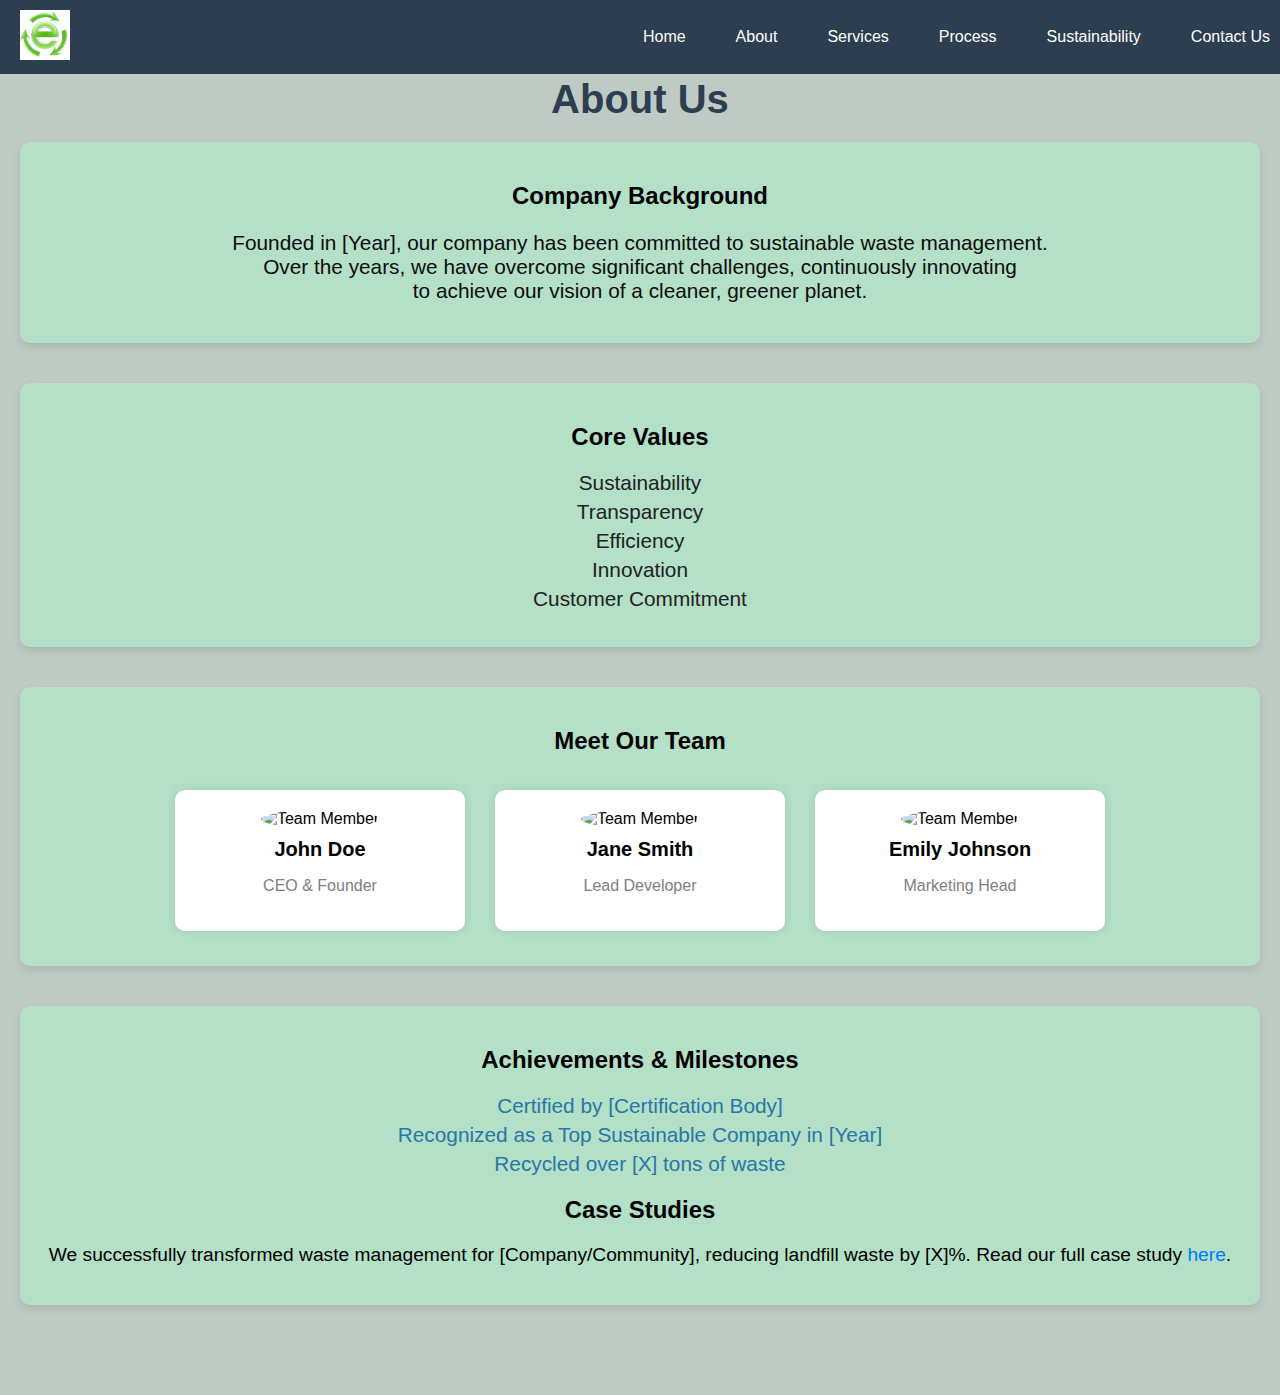
==== about.html @ b63a11f9 "first commit" ====
<!DOCTYPE html>
<html lang="en">
<head>
    <meta charset="UTF-8">
    <meta name="viewport" content="width=device-width, initial-scale=1.0">
    <title>Document</title>
    <link rel="stylesheet" href="style about.css">
</head>
<body>
    <header>
        <div class="logo">
            <img src="assest/logo.jpg" alt="RenewEarthSolutions Logo">
        </div>
        <nav>
            <ul>
                <li><a href="home.html">Home</a></li>
                <li> <a href="about.html">About</a></li>
                <li>
                    <a href="servicess.html">Services</a>
                    <ul class="dropdown">
                        <li><a href="service1">Service 1</a></li>
                        <li><a href="service2">Service 2</a></li>
                    </ul>
                </li>
                <li>
                    <a href="process.html">Process</a>
                    <ul class="dropdown">
                        <li><a href="step1">Step 1</a></li>
                        <li><a href="step2">Step 2</a></li>
                    </ul>
                </li>
                <li><a href="sustanability.html">Sustainability</a></li>
                <li><a href="contact.html">Contact Us</a></li>
            </ul>
        </nav>
    </header>

    <section class="about-us">
        <h1>About Us</h1>
    
        <section class="company-background">
            <h2>Company Background</h2>
            <p>Founded in [Year], our company has been committed to sustainable waste management. <br>Over the years, we have overcome significant challenges, continuously innovating<br> to achieve our vision of a cleaner, greener planet.</p>
        </section>
    
        <section class="core-values">
            <h2>Core Values</h2>
            <ul>
                <li>Sustainability</li>
                <li>Transparency</li>
                <li>Efficiency</li>
                <li>Innovation</li>
                <li>Customer Commitment</li>
            </ul>
        </section>
    
        

            <section class="team-section">
                <h2>Meet Our Team</h2>
                <div class="team-container">
                    <div class="team-member">
                        <img src="https://via.placeholder.com/100" alt="Team Member">
                        <h3>John Doe</h3>
                        <p>CEO & Founder</p>
                    </div>
                    <div class="team-member">
                        <img src="https://via.placeholder.com/100" alt="Team Member">
                        <h3>Jane Smith</h3>
                        <p>Lead Developer</p>
                    </div>
                    <div class="team-member">
                        <img src="https://via.placeholder.com/100" alt="Team Member">
                        <h3>Emily Johnson</h3>
                        <p>Marketing Head</p>
                    </div>
                </div>
            </section>

            
           
    
        <section class="achievements">
            <h2>Achievements & Milestones</h2>
            <ul>
                <li>Certified by [Certification Body]</li>
                <li>Recognized as a Top Sustainable Company in [Year]</li>
                <li>Recycled over [X] tons of waste</li>
            </ul>
            <h2>Case Studies</h2>
            <p>We successfully transformed waste management for [Company/Community], reducing landfill waste by [X]%. Read our full case study <a href="#">here</a>.</p>
        </section>
    </section>
    
</body>
</html>
---- style about.css ----
/* General Styles */
body {
    margin: 0;
    font-family: Arial, sans-serif;
}
/* Header Styles */
header {
    display: flex;
    align-items: center;
    justify-content: space-between;
    padding: 10px 20px;
    background: #2c3e50;
    position: fixed;
    top: 0;
    width: 100%;
    z-index: 1000;
    color: white;
}
.logo img {
    height: 50px;
}
/* Navigation Styles */
nav ul {
    list-style: none;
    margin: 0;
    padding: 0;
    display: flex;
}
nav ul li {
    position: relative;
}
nav ul li a {
    text-decoration: none;
    padding: 10px 20px;
    color: white;
    display: block;
    margin-right: 10px;
}
nav ul li:hover > a {
    background: #34495e;
}

/* Dropdown Menu Styles */
.dropdown {
    display: none;
    position: absolute;
    background: #2c3e50;
    min-width: 150px;
}
.dropdown li {
    width: 100%;
}
nav ul li:hover .dropdown {
    display: block;
}
/* Responsive Design */

@media screen and (max-width: 768px) {
    header {
        flex-direction: column;
        align-items: center;
        padding: 10px;
    }
    nav ul {
        flex-direction: column;
        width: 100%;
        text-align: center;
    }
    nav ul li {
        width: 100%;
    }
    nav ul li a {
        padding: 10px;
        display: block;
        width: 100%;
    }
    .dropdown {
        position: static;
        display: none;
        width: 100%;
    }
    nav ul li:hover .dropdown {
        display: block;
    }
}

/* Mobile Devices (max-width: 768px) */
@media screen and (max-width: 480px) {
    .logo img {
        height: 40px;
    }
    nav ul {
        flex-direction: column;
        width: 100%;
        text-align: center;
    }
    nav ul li {
        width: 100%;
        text-align: center;
    }
    nav ul li a {
        font-size: 14px;
        padding: 8px;
    }
    .dropdown {
        width: 100%;
        position: static;
    }
    .dropdown li {
        text-align: center;
    }
}


.about-us {
    text-align: center;
    padding: 50px 20px;
    background-color: #becac3;
}
.about-us h1 {
    font-size: 2.5em;
    color: #2c3e50;
    margin-bottom: 20px;
}
.about-us section {
    margin-bottom: 40px;
    padding: 20px;
    background: #b3e0c7;
    border-radius: 10px;
    box-shadow: 0 4px 8px rgba(0, 0, 0, 0.1);
}
/*company background*/
.company-background p{
    font-size: 1.3em;
    color: #0c0c0c;
}
/*core values*/
.core-values ul {
    list-style-type: none;
    padding: 0;
}
.core-values li {
    font-size: 1.3em;
    color: #212222;
    margin: 5px 0;
}
/*leadership*/
.team-section {
    padding: 50px 20px;
}
.team-container {
    display: flex;
    justify-content: center;
    flex-wrap: wrap;
}
.team-member {
    background: white;
    margin: 15px;
    padding: 20px;
    width: 250px;
    border-radius: 10px;
    box-shadow: 0px 0px 10px rgba(0, 0, 0, 0.1);
    text-align: center;
}
.team-member img {
    width: 100px;
    height: 100px;
    border-radius: 50%;
    object-fit: cover;
}
.team-member h3 {
    margin: 10px 0;
    font-size: 20px;
}
.team-member p {
    color: gray;
}
    
/*achievement*/
.achievements ul {
    list-style-type: none;
    padding: 0;
}
.achievements li {
    font-size: 1.3em;
    color: #2876a7;
    margin: 5px 0;
}
.achievements a {
    color: #007bff;
    text-decoration: none;
}
.achievements p{
    font-size: 1.2rem;
}

.achievements a:hover {
    text-decoration: underline;
}
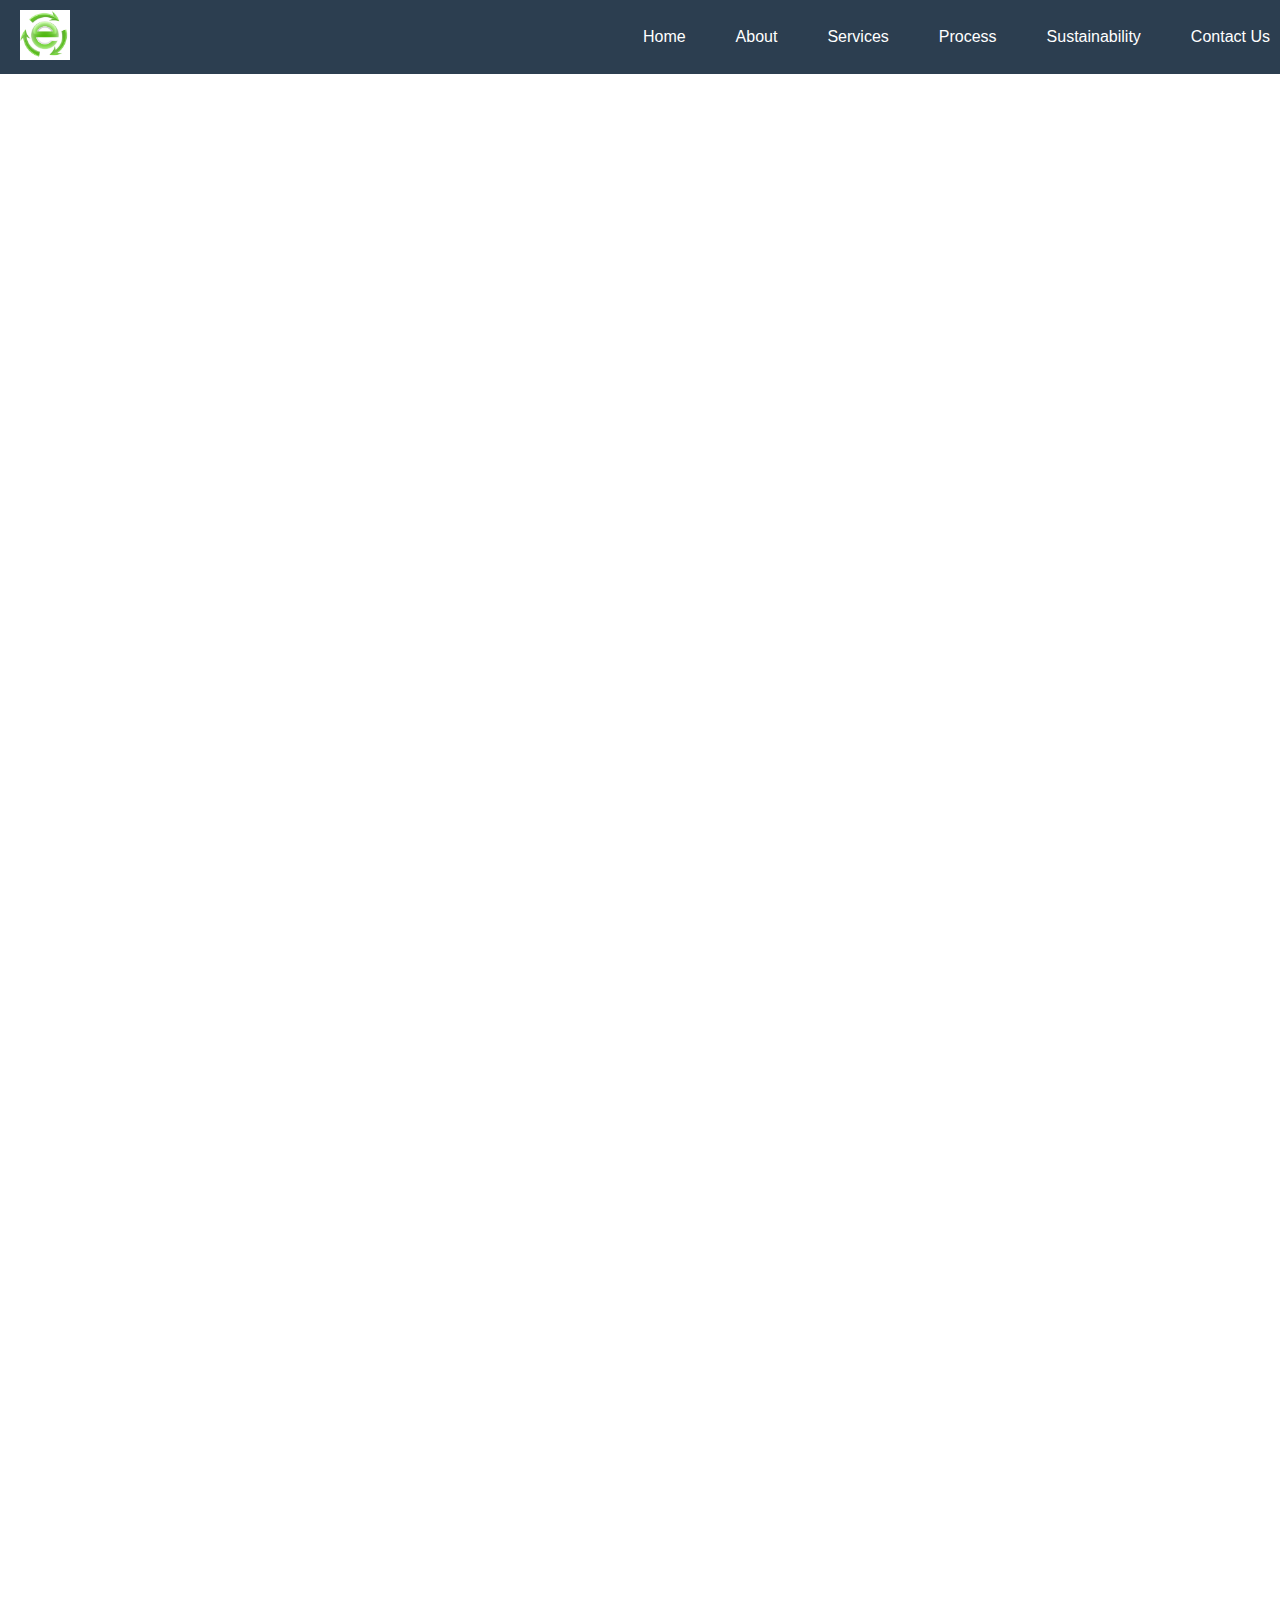
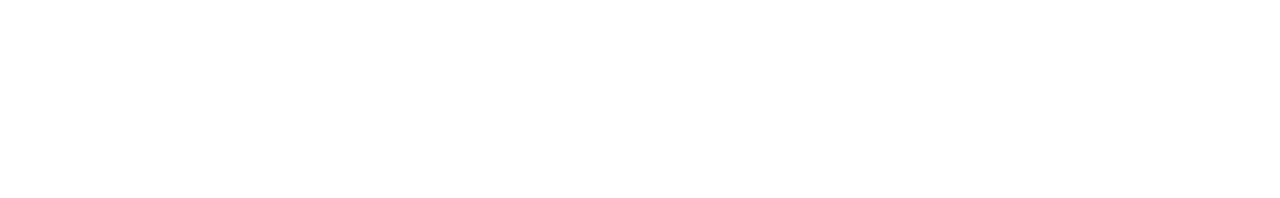
==== commit eeb20e39: "first" ====
--- a/about.html
+++ b/about.html
@@ -3,7 +3,7 @@
 <head>
     <meta charset="UTF-8">
     <meta name="viewport" content="width=device-width, initial-scale=1.0">
-    <title>Document</title>
+    <title>about</title>
     <link rel="stylesheet" href="style about.css">
 </head>
 <body>
@@ -60,18 +60,18 @@
                 <h2>Meet Our Team</h2>
                 <div class="team-container">
                     <div class="team-member">
-                        <img src="https://via.placeholder.com/100" alt="Team Member">
+                        <img src="assest/img.jpg" alt="Team Member">
                         <h3>John Doe</h3>
                         <p>CEO & Founder</p>
                     </div>
                     <div class="team-member">
-                        <img src="https://via.placeholder.com/100" alt="Team Member">
+                        <img src="assest/img.jpg" alt="Team Member">
                         <h3>Jane Smith</h3>
                         <p>Lead Developer</p>
                     </div>
                     <div class="team-member">
-                        <img src="https://via.placeholder.com/100" alt="Team Member">
-                        <h3>Emily Johnson</h3>
+                        <img src="assest/img.jpg" alt="Team Member">
+                        <h3>Emily John</h3>
                         <p>Marketing Head</p>
                     </div>
                 </div>
--- a/style about.css
+++ b/style about.css
@@ -112,89 +112,219 @@
     }
 }
 
-
+/* About Us Section Styling */
 .about-us {
     text-align: center;
     padding: 50px 20px;
-    background-color: #becac3;
-}
+    background: rgb(162, 169, 164);
+    border-radius: 10px;
+    box-shadow: 0 4px 10px rgba(0, 0, 0, 0.1);
+    opacity: 0;
+    animation: fadeIn 1s ease-in forwards;
+}
+
 .about-us h1 {
-    font-size: 2.5em;
+    font-size: 2.5rem;
     color: #2c3e50;
     margin-bottom: 20px;
 }
-.about-us section {
-    margin-bottom: 40px;
+
+.about-us h2 {
+    font-size: 2rem;
+    color: #646b69;
+    margin-bottom: 10px;
+}
+
+.about-us p {
+    font-size: 1.2rem;
+    line-height: 1.6;
+    color: #555;
+}
+
+.company-background, .core-values {
+    background: #fff;
     padding: 20px;
+    border-radius: 8px;
+    box-shadow: 0 2px 8px rgba(0, 0, 0, 0.1);
+    margin: 20px auto;
+    max-width: 800px;
+    animation: slideIn 1s ease-in-out;
+}
+
+.core-values ul {
+    list-style: none;
+    padding: 0;
+}
+
+.core-values li {
+    font-size: 1.2rem;
+    padding: 10px;
+    background: #1abc9c;
+    color: white;
+    margin: 5px;
+    border-radius: 5px;
+    transition: transform 0.3s ease-in-out;
+}
+
+.core-values li:hover {
+    transform: scale(1.1);
+}
+
+/* Fade-in animation */
+@keyframes fadeIn {
+    from { opacity: 0; transform: translateY(20px); }
+    to { opacity: 1; transform: translateY(0); }
+}
+
+/* Slide-in animation */
+@keyframes slideIn {
+    from { opacity: 0; transform: translateX(-50px); }
+    to { opacity: 1; transform: translateX(0); }
+}
+
+
+/* Team Section Styling */
+.team-section {
+    text-align: center;
+    padding: 50px 20px;
     background: #b3e0c7;
     border-radius: 10px;
-    box-shadow: 0 4px 8px rgba(0, 0, 0, 0.1);
-}
-/*company background*/
-.company-background p{
-    font-size: 1.3em;
-    color: #0c0c0c;
-}
-/*core values*/
-.core-values ul {
-    list-style-type: none;
-    padding: 0;
-}
-.core-values li {
-    font-size: 1.3em;
-    color: #212222;
-    margin: 5px 0;
-}
-/*leadership*/
-.team-section {
-    padding: 50px 20px;
-}
+    box-shadow: 0 4px 10px rgba(0, 0, 0, 0.1);
+    opacity: 0;
+    animation: fadeIn 1s ease-in forwards;
+}
+
+.team-section h2 {
+    font-size: 2.5rem;
+    color: #2c3e50;
+    margin-bottom: 20px;
+}
+
 .team-container {
     display: flex;
     justify-content: center;
+    gap: 30px;
     flex-wrap: wrap;
 }
+
 .team-member {
-    background: white;
-    margin: 15px;
+    background: #f4f1f1;
     padding: 20px;
-    width: 250px;
-    border-radius: 10px;
-    box-shadow: 0px 0px 10px rgba(0, 0, 0, 0.1);
+    border-radius: 8px;
+    box-shadow: 0 2px 8px rgba(0, 0, 0, 0.1);
     text-align: center;
-}
+    max-width: 200px;
+    transition: transform 0.3s ease-in-out;
+    opacity: 0;
+    animation: slideUp 1s ease-in-out forwards;
+}
+
 .team-member img {
     width: 100px;
     height: 100px;
     border-radius: 50%;
-    object-fit: cover;
-}
+    margin-bottom: 10px;
+    box-shadow: 0 0 10px rgba(0, 0, 0, 0.2);
+}
+
 .team-member h3 {
-    margin: 10px 0;
-    font-size: 20px;
-}
+    font-size: 1.5rem;
+    color: #1abc9c;
+}
+
 .team-member p {
-    color: gray;
+    font-size: 1.1rem;
+    color: #555;
+}
+
+.team-member:hover {
+    transform: scale(1.1);
+}
+
+/* Fade-in animation */
+@keyframes fadeIn {
+    from { opacity: 0; transform: translateY(20px); }
+    to { opacity: 1; transform: translateY(0); }
+}
+
+/* Slide-up animation for team members */
+@keyframes slideUp {
+    from { opacity: 0; transform: translateY(50px); }
+    to { opacity: 1; transform: translateY(0); }
 }
     
-/*achievement*/
+/* Achievements Section Styling */
+.achievements {
+    text-align: center;
+    padding: 50px 20px;
+    background: #eef9f4;
+    border-radius: 10px;
+    box-shadow: 0 4px 10px rgba(0, 0, 0, 0.1);
+    opacity: 0;
+    animation: fadeIn 1s ease-in forwards;
+}
+
+.achievements h2 {
+    font-size: 2.5rem;
+    color: #2c3e50;
+    margin-bottom: 20px;
+    animation: slideIn 1s ease-in-out;
+}
+
 .achievements ul {
-    list-style-type: none;
+    list-style: none;
     padding: 0;
 }
+
 .achievements li {
-    font-size: 1.3em;
-    color: #2876a7;
-    margin: 5px 0;
-}
+    font-size: 1.2rem;
+    padding: 10px;
+    background: #1abc9c;
+    color: white;
+    margin: 10px auto;
+    border-radius: 5px;
+    max-width: 600px;
+    transition: transform 0.3s ease-in-out;
+    opacity: 0;
+    animation: slideUp 1s ease-in-out forwards;
+}
+
+.achievements li:hover {
+    transform: scale(1.05);
+}
+
+.achievements p {
+    font-size: 1.2rem;
+    color: #555;
+    margin-top: 20px;
+    opacity: 0;
+    animation: fadeIn 1.5s ease-in forwards;
+}
+
 .achievements a {
-    color: #007bff;
+    color: #1abc9c;
     text-decoration: none;
-}
-.achievements p{
-    font-size: 1.2rem;
+    font-weight: bold;
 }
 
 .achievements a:hover {
     text-decoration: underline;
 }
+
+/* Fade-in animation */
+@keyframes fadeIn {
+    from { opacity: 0; transform: translateY(20px); }
+    to { opacity: 1; transform: translateY(0); }
+}
+
+/* Slide-up animation for list items */
+@keyframes slideUp {
+    from { opacity: 0; transform: translateY(50px); }
+    to { opacity: 1; transform: translateY(0); }
+}
+
+/* Slide-in animation for headings */
+@keyframes slideIn {
+    from { opacity: 0; transform: translateX(-50px); }
+    to { opacity: 1; transform: translateX(0); }
+}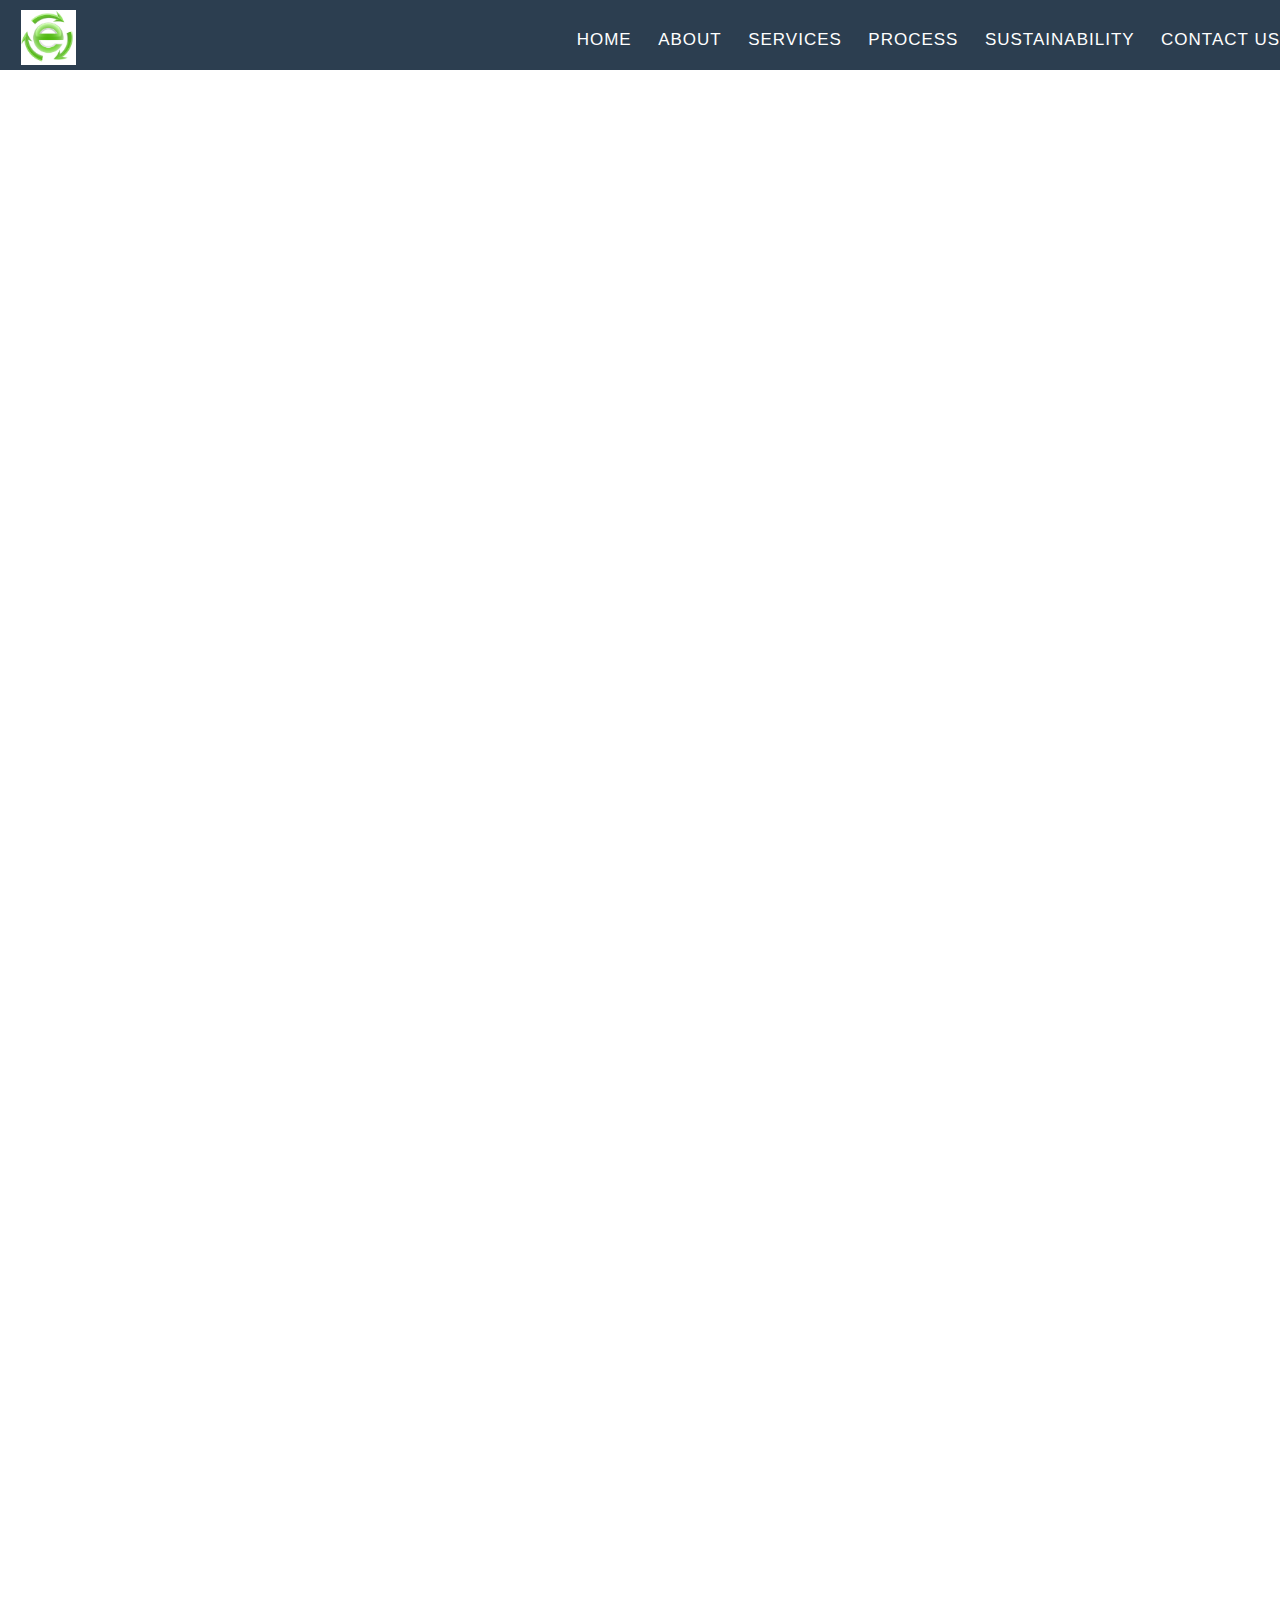
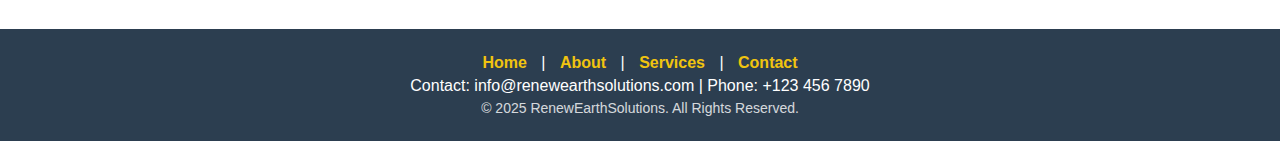
==== commit 43838ee0: "changes in all files" ====
--- a/about.html
+++ b/about.html
@@ -5,15 +5,22 @@
     <meta name="viewport" content="width=device-width, initial-scale=1.0">
     <title>about</title>
     <link rel="stylesheet" href="style about.css">
+     <!--font awesome-->
+     <link rel="stylesheet" href="https://cdnjs.cloudflare.com/ajax/libs/font-awesome/6.7.2/css/all.min.css" integrity="sha512-Evv84Mr4kqVGRNSgIGL/F/aIDqQb7xQ2vcrdIwxfjThSH8CSR7PBEakCr51Ck+w+/U6swU2Im1vVX0SVk9ABhg==" crossorigin="anonymous" referrerpolicy="no-referrer" />
+
 </head>
 <body>
     <header>
+        <div class="navbar">
+            <div class="max-width">
         <div class="logo">
-            <img src="assest/logo.jpg" alt="RenewEarthSolutions Logo">
+            <a href="#"><img src="assest/logo.jpg" alt="RenewEarthSolutions Logo"></a>
         </div>
-        <nav>
-            <ul>
-                <li><a href="home.html">Home</a></li>
+            <div class="menu-btn">
+                <i class="fa-solid fa-bars"></i>
+                </div>
+            <ul class="menu">
+                <li><a href="home.html" class="menu-active">Home</a></li>
                 <li> <a href="about.html">About</a></li>
                 <li>
                     <a href="servicess.html">Services</a>
@@ -32,9 +39,30 @@
                 <li><a href="sustanability.html">Sustainability</a></li>
                 <li><a href="contact.html">Contact Us</a></li>
             </ul>
+            </div>
         </nav>
     </header>
 
+    <script>
+        document.addEventListener("DOMContentLoaded", function () {
+            const menuBtn = document.querySelector(".menu-btn");
+            const menu = document.querySelector(".menu");
+            const menuLinks = document.querySelectorAll(".menu li a");
+    
+            // Toggle menu on menu button click
+            menuBtn.addEventListener("click", function () {
+                menu.classList.toggle("active");
+            });
+    
+            // Hide menu when a menu link is clicked (for mobile)
+            menuLinks.forEach(link => {
+                link.addEventListener("click", function () {
+                    menu.classList.remove("active");
+                });
+            });
+        });
+    </script>
+    
     <section class="about-us">
         <h1>About Us</h1>
     
@@ -91,6 +119,17 @@
             <p>We successfully transformed waste management for [Company/Community], reducing landfill waste by [X]%. Read our full case study <a href="#">here</a>.</p>
         </section>
     </section>
+
+    <footer>
+        <p class="footer-links">
+            <a href="#home">Home</a> | 
+            <a href="#about">About</a> | 
+            <a href="#services">Services</a> | 
+            <a href="#contact">Contact</a>
+        </p>
+        <p>Contact: info@renewearthsolutions.com | Phone: +123 456 7890</p>
+        <p>&copy; 2025 RenewEarthSolutions. All Rights Reserved.</p>
+    </footer>
     
 </body>
 </html>--- a/style about.css
+++ b/style about.css
@@ -1,121 +1,160 @@
 
-/* General Styles */
-body {
+*{
+    padding: 0;
     margin: 0;
-    font-family: Arial, sans-serif;
-}
-/* Header Styles */
-header {
-    display: flex;
-    align-items: center;
-    justify-content: space-between;
-    padding: 10px 20px;
-    background: #2c3e50;
-    position: fixed;
-    top: 0;
-    width: 100%;
-    z-index: 1000;
-    color: white;
-}
-.logo img {
-    height: 50px;
-}
-/* Navigation Styles */
-nav ul {
-    list-style: none;
-    margin: 0;
-    padding: 0;
-    display: flex;
-}
-nav ul li {
+    box-sizing: border-box;
+    font-family: 'montserrat', sans-serif;
+    text-decoration: none;
+    }
+    .navbar{
+        position: fixed;
+        width: 100%;
+        z-index: 3;
+        padding: 10px 0;
+        background:  #2c3e50;
+        transition: all .3se ease;
+        height: 70px;
+    }
+    .navbar .max-width{
+        width: 1300px;
+        padding: 0 20px;
+        margin: auto;
+        display: flex;
+        align-items: center;
+        justify-content: space-between;
+    }
+    .logo img{
+        flex: 1;
+        margin-left: 0.5px;
+        width: 55px;}
+    	
+    .menu li{
+        list-style: none;
+        display: inline-block;
+    }
+    .menu li a{
+        display: block;
+        color: white;
+        font-size: 17px;
+        letter-spacing: 1px;
+        margin-left: 22px;
+        text-transform: uppercase;
+        transition: color 0.3s ease;
+    }
+    .menu li a:hover{
+    color: aquamarine;
+    transform: scale(1.05);
+    }
+    /*dropdown*/
+.menu li {
     position: relative;
 }
-nav ul li a {
-    text-decoration: none;
-    padding: 10px 20px;
-    color: white;
-    display: block;
-    margin-right: 10px;
-}
-nav ul li:hover > a {
-    background: #34495e;
-}
-
-/* Dropdown Menu Styles */
-.dropdown {
+.menu .dropdown {
     display: none;
     position: absolute;
     background: #2c3e50;
     min-width: 150px;
 }
-.dropdown li {
+.menu .dropdown li {
+    display: block;
     width: 100%;
 }
-nav ul li:hover .dropdown {
+.menu .dropdown li a {
     display: block;
-}
-/* Responsive Design */
-
-@media screen and (max-width: 768px) {
-    header {
+    padding: 10px 15px;
+    color: #f2f2f2;
+    text-decoration: none;
+    font-size: 14px;
+    transition: background 0.3s ease;
+}
+.menu .dropdown li a:hover {
+    background: #2c3e50;
+    color: aquamarine;
+    transform: scale(1.05);
+}
+.menu li:hover .dropdown {
+    display: block;
+}
+    .menu-btn{
+        color: #f2f2f2;
+        font-size: 30px;
+        cursor: pointer;
+        display: none;
+    }
+
+    /*media quary*/
+    @media (max-width: 768px){
+    .navbar {
+        display: flex;
+        justify-content: space-between;
+        align-items: center;
+        padding: 10px 20px;
+        background: #2c3e50;
+        color: white;
+        height: 55px;
+    }
+    .navbar .logo img {
+        width: 30px;
+    }
+    .menu {
+        display: block;
+        list-style: none; 
+    }
+    .menu li {
+        margin: 0 15px;   
+    }
+    .menu li a {
+        color: white;
+        text-decoration: none;
+        font-size: 16px;
+        align-items: right;
+    }
+    .menu-btn {
+        display: block;  
+    }
+    .menu .dropdown {
+        position: static;
+        box-shadow: none;
+        background: none;
+    }
+    .menu li:hover .dropdown {
+        display: block;
+        position: relative;
+    }
+}
+
+     
+@media (max-width: 768px) {
+    .menu {
+        display: none;
         flex-direction: column;
-        align-items: center;
-        padding: 10px;
-    }
-    nav ul {
-        flex-direction: column;
+        background: rgba(0, 0, 0, 0.9);
+        position: absolute;
+        top: 55px;
+        right: 0;
         width: 100%;
-        text-align: center;
-    }
-    nav ul li {
-        width: 100%;
-    }
-    nav ul li a {
-        padding: 10px;
+        padding: 20px;
+        opacity: 0;
+        transition: right 0.4s ease-in-out, opacity 0.3s ease; 
+    }
+    .menu.active {
+        display: flex;
+        opacity: 1;
+        animation: fadeInDown 700ms forwards; 
+    }
+    .menu li {
+        margin: 10px 0; 
+    }
+    .menu-btn {
         display: block;
-        width: 100%;
-    }
-    .dropdown {
-        position: static;
-        display: none;
-        width: 100%;
-    }
-    nav ul li:hover .dropdown {
-        display: block;
-    }
-}
-
-/* Mobile Devices (max-width: 768px) */
-@media screen and (max-width: 480px) {
-    .logo img {
-        height: 40px;
-    }
-    nav ul {
-        flex-direction: column;
-        width: 100%;
-        text-align: center;
-    }
-    nav ul li {
-        width: 100%;
-        text-align: center;
-    }
-    nav ul li a {
-        font-size: 14px;
-        padding: 8px;
-    }
-    .dropdown {
-        width: 100%;
-        position: static;
-    }
-    .dropdown li {
-        text-align: center;
-    }
-}
+        align-items: right;  
+    }
+ }
 
 /* About Us Section Styling */
 .about-us {
     text-align: center;
-    padding: 50px 20px;
+    padding: 100px 50px;
     background: rgb(162, 169, 164);
     border-radius: 10px;
     box-shadow: 0 4px 10px rgba(0, 0, 0, 0.1);
@@ -327,4 +366,34 @@
 @keyframes slideIn {
     from { opacity: 0; transform: translateX(-50px); }
     to { opacity: 1; transform: translateX(0); }
+}
+
+/* Footer Styles */
+footer {
+    background-color: #2c3e50;
+    color: #ffffff;
+    text-align: center;
+    padding: 20px 0;
+    font-family: Arial, sans-serif;
+}
+
+.footer-links a {
+    color: #f1c40f;
+    text-decoration: none;
+    margin: 0 10px;
+    font-weight: bold;
+}
+
+.footer-links a:hover {
+    text-decoration: underline;
+}
+
+footer p {
+    margin: 5px 0;
+    font-size: 16px;
+}
+
+footer p:last-child {
+    font-size: 14px;
+    opacity: 0.8;
 }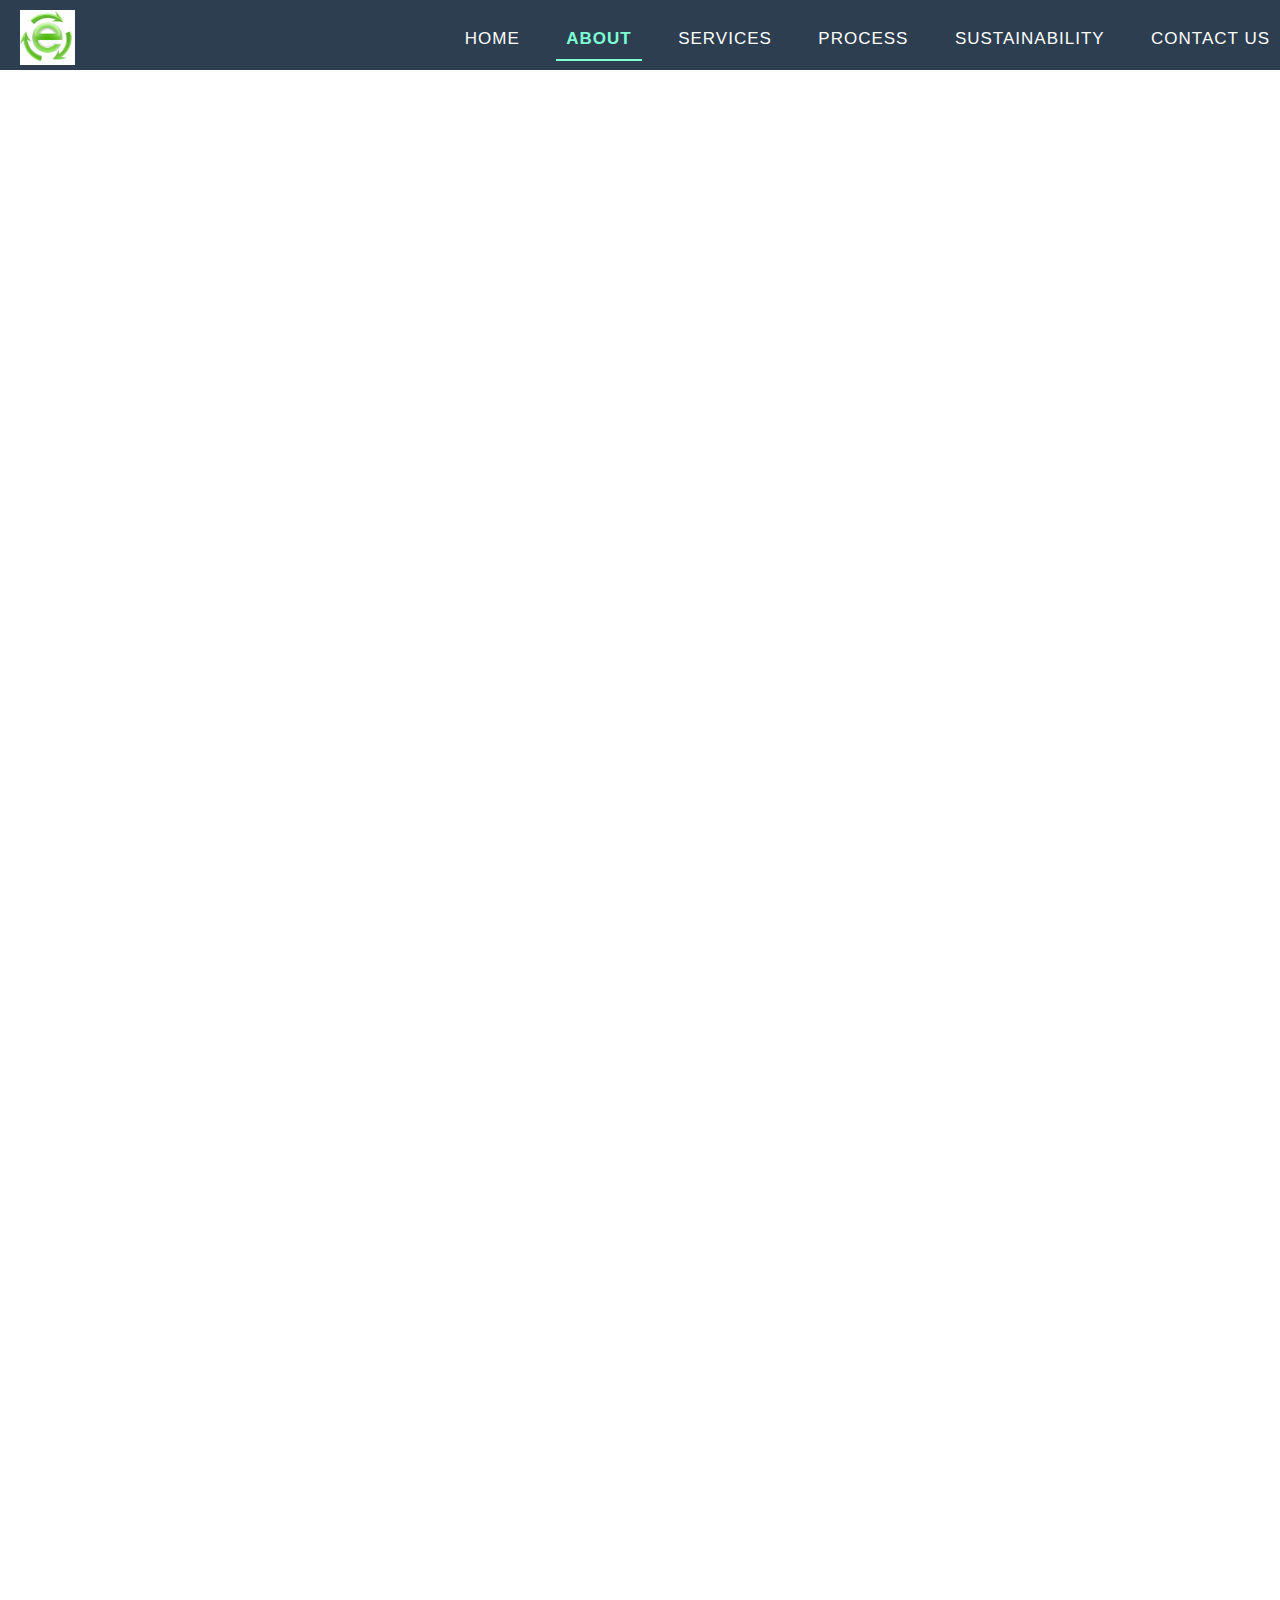
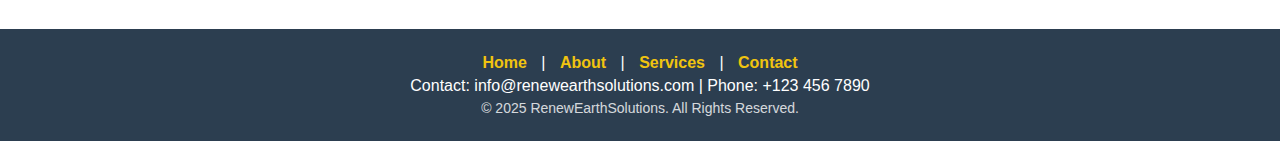
==== commit 57016866: "change in all files" ====
--- a/about.html
+++ b/about.html
@@ -45,6 +45,25 @@
 
     <script>
         document.addEventListener("DOMContentLoaded", function () {
+            let links = document.querySelectorAll(".menu li a");
+            let currentURL = window.location.pathname.split("/").pop(); // Get current page file name
+    
+            links.forEach(link => {
+                if (link.getAttribute("href") === currentURL || (currentURL === "" && link.getAttribute("href") === "home.html")) {
+                    link.classList.add("active"); // Add active class
+                }
+            });
+             // Mobile Menu Toggle
+             let menuBtn = document.querySelector(".menu-btn");
+                let menu = document.querySelector(".menu");
+        
+                menuBtn.addEventListener("click", function () {
+                    menu.classList.toggle("show");
+                });
+            });
+    </script>
+    <script>
+        document.addEventListener("DOMContentLoaded", function () {
             const menuBtn = document.querySelector(".menu-btn");
             const menu = document.querySelector(".menu");
             const menuLinks = document.querySelectorAll(".menu li a");
@@ -62,6 +81,7 @@
             });
         });
     </script>
+    
     
     <section class="about-us">
         <h1>About Us</h1>
--- a/style about.css
+++ b/style about.css
@@ -1,4 +1,5 @@
 
+/* General Styles */
 *{
     padding: 0;
     margin: 0;
@@ -6,54 +7,71 @@
     font-family: 'montserrat', sans-serif;
     text-decoration: none;
     }
-    .navbar{
-        position: fixed;
-        width: 100%;
-        z-index: 3;
-        padding: 10px 0;
-        background:  #2c3e50;
-        transition: all .3se ease;
-        height: 70px;
-    }
-    .navbar .max-width{
-        width: 1300px;
-        padding: 0 20px;
-        margin: auto;
-        display: flex;
-        align-items: center;
-        justify-content: space-between;
-    }
-    .logo img{
-        flex: 1;
-        margin-left: 0.5px;
-        width: 55px;}
-    	
-    .menu li{
-        list-style: none;
-        display: inline-block;
-    }
-    .menu li a{
-        display: block;
-        color: white;
-        font-size: 17px;
-        letter-spacing: 1px;
-        margin-left: 22px;
-        text-transform: uppercase;
-        transition: color 0.3s ease;
-    }
-    .menu li a:hover{
+   /* Navbar Styling */
+.navbar {
+    position: fixed;
+    width: 100%;
+    z-index: 3;
+    padding: 10px 0;
+    background: #2c3e50;
+    transition: all 0.3s ease;
+    height: 70px;
+}
+
+.navbar .max-width {
+    width: 1300px;
+    padding: 0 20px;
+    margin: auto;
+    display: flex;
+    align-items: center;
+    justify-content: space-between;
+}
+
+.logo img {
+    width: 55px;
+}
+
+.menu {
+    padding: 0;
+    margin: 0;
+}
+.menu li {
+    list-style: none;
+    display: inline-block;
+    position: relative;
+}
+.menu li a {
+    display: block;
+    color: white;
+    font-size: 17px;
+    letter-spacing: 1px;
+    margin-left: 22px;
+    text-transform: uppercase;
+    transition: color 0.3s ease;
+    padding: 10px;
+}
+
+/* Active Navigation Item */
+.menu li a.active {
+    color: aquamarine;
+    font-weight: bold;
+    border-bottom: 2px solid aquamarine;
+}
+
+.menu li a:hover {
     color: aquamarine;
     transform: scale(1.05);
-    }
-    /*dropdown*/
-.menu li {
-    position: relative;
-}
+}
+
+/* Dropdown Menu */
 .menu .dropdown {
     display: none;
     position: absolute;
     background: #2c3e50;
     min-width: 150px;
+    top: 100%;
+    left: 0;
+    box-shadow: 0px 2px 10px rgba(0, 0, 0, 0.2);
 }
 .menu .dropdown li {
     display: block;
@@ -70,17 +88,18 @@
 .menu .dropdown li a:hover {
     background: #2c3e50;
     color: aquamarine;
-    transform: scale(1.05);
 }
 .menu li:hover .dropdown {
     display: block;
 }
-    .menu-btn{
-        color: #f2f2f2;
-        font-size: 30px;
-        cursor: pointer;
-        display: none;
-    }
+
+/* Responsive Menu Button */
+.menu-btn {
+    color: #f2f2f2;
+    font-size: 30px;
+    cursor: pointer;
+    display: none;
+}
 
     /*media quary*/
     @media (max-width: 768px){
